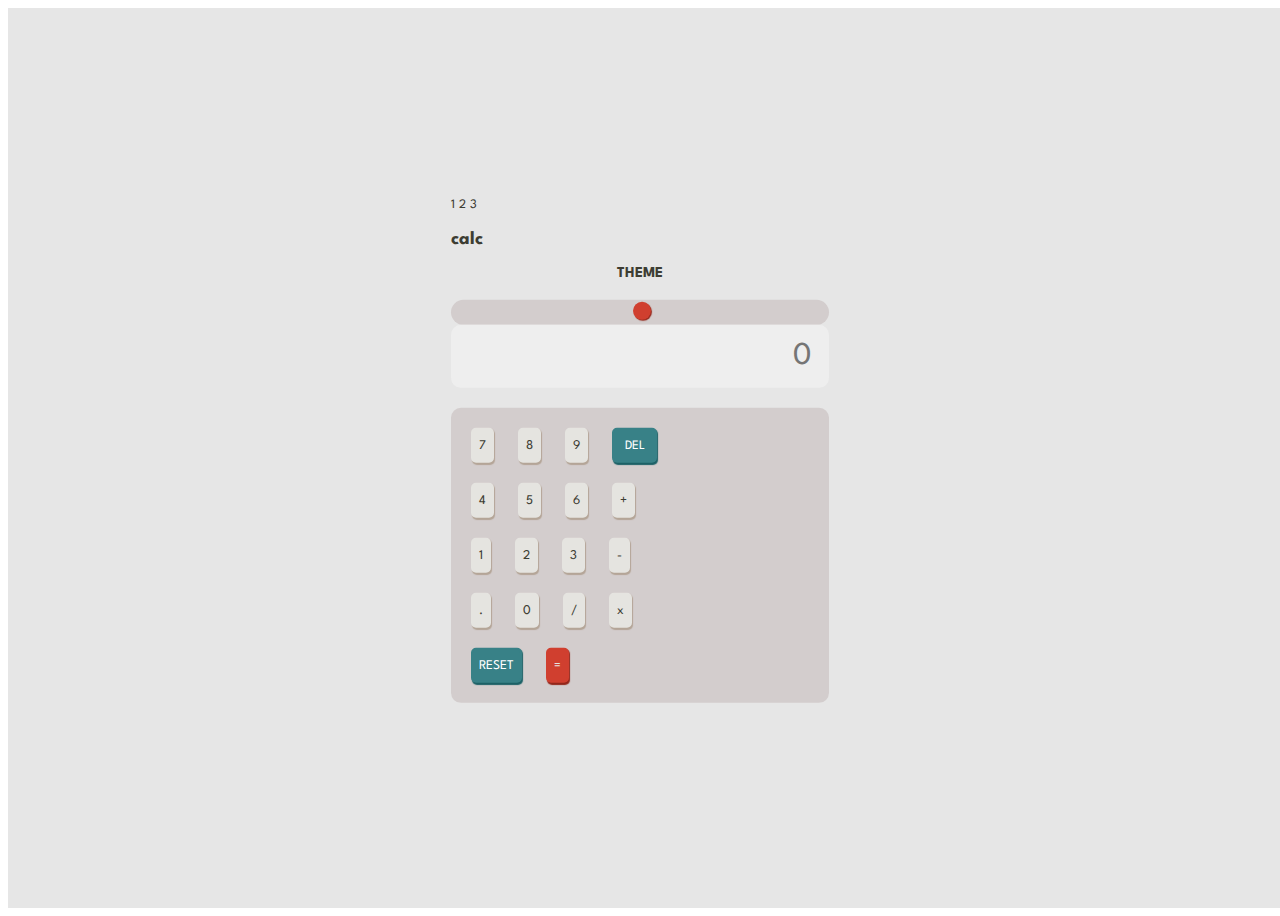
==== index.html @ 0de3f37c "Se agrega el proyecto" ====
<!DOCTYPE html>
<html lang="pt-br">
<head>
    <!-- Basics Metas Configs -->
    <meta charset="UTF-8">
    <meta http-equiv="X-UA-Compatible" content="IE=edge">
    <meta name="viewport" content="width=device-width, initial-scale=1.0">

    <!-- Description for Google Searchs -->
    <meta 
        name="description"
        content="This Responsive Calculator is a portifolio project and challenge made by Frotntend Mentor"
    >

    <title>Calculator</title>

    <!-- Favicon -->
    <link rel="shortcut icon" href="images/favicon-32x32.png" type="image/x-icon">

    <!-- Boosttap CSS link -->
    <link href="https://cdn.jsdelivr.net/npm/bootstrap@5.0.2/dist/css/bootstrap.min.css" rel="stylesheet" integrity="sha384-EVSTQN3/azprG1Anm3QDgpJLIm9Nao0Yz1ztcQTwFspd3yD65VohhpuuCOmLASjC" crossorigin="anonymous">

    <!-- Default style CSS -->
    <link rel="stylesheet" href="style.css">

</head>
<body>
    
    <div class="calc container-fluid">
        <div class="row calc-content justify-content-center w-100 mx-auto">
            <div class="col-12 col-md-8 col-lg-6 col-xl-4 ">

                <!-- Top of the Calculator -->
                <div class="container calc-top">

                    <!-- 3 themes options -->
                    <div class="row justify-content-end">
                        <span class="col-1">1</span>
                        <span class="col-1">2</span>
                        <span class="col-1">3</span>
                    </div>

                    <!-- Theme toggle options  -->
                    <div class="calc-top row">

                        <h3 class="col-6">calc</h3>
                        <h4 class="col-3">theme</h4>

                        <div class="col-3 toggle">
                            <div class="btn-group">
                                <input type="range" id="btnTheme" min="1" max="3" value="1" onchange="myFunction_set(this.value);">
                            </div>
                        </div>

                    </div>

                    <!-- Input to put the results  -->
                    <div class="calc-top-result row">
                        <input type="text" class="col-12" id="result" placeholder="0" disabled></input>
                    </div>
                </div>

                <!-- Bottom of the Calculator -->
                <div class="calc-keys">

                    <!-- All the Keys/Buttons for the Calculator Works -->
                    <div class="container">
                        <div class="row">
                            <input class="col" type="button" value="7" onclick="input('7')">
                            <input class="col" type="button" value="8" onclick="input('8')">
                            <input class="col" type="button" value="9" onclick="input('9')">
                            <input class="col" type="button" value="DEL" id="del" onclick="del()">
                        </div>
                        <div class="row">
                            <input class="col" type="button" value="4" onclick="input('4')">
                            <input class="col" type="button" value="5" onclick="input('5')">
                            <input class="col" type="button" value="6" onclick="input('6')">
                            <input class="col" type="button" value="+" onclick="input('+')">
                        </div>
                        <div class="row">
                            <input class="col" type="button" value="1" onclick="input('1')">
                            <input class="col" type="button" value="2" onclick="input('2')">
                            <input class="col" type="button" value="3" onclick="input('3')">
                            <input class="col" type="button" value="-" onclick="input('-')">
                        </div>
                        <div class="row">
                            <input class="col" type="button" value="." onclick="input('.')">
                            <input class="col" type="button" value="0" onclick="input('0')">
                            <input class="col" type="button" value="/" onclick="input('/')">
                            <input class="col" type="button" value="x" onclick="input('*')">
                        </div>
                        <div class="row">
                            <input class="col" type="button" value="RESET" id="reset" onclick="reset()">
                            <input class="col" type="button" value="=" id="equals" onclick="calc()">
                        </div>
                    </div>

                </div>

            </div>
        </div>
    </div>

    <!-- Link Boostrap JS  -->
    <script src="https://cdn.jsdelivr.net/npm/bootstrap@5.0.2/dist/js/bootstrap.bundle.min.js" integrity="sha384-MrcW6ZMFYlzcLA8Nl+NtUVF0sA7MsXsP1UyJoMp4YLEuNSfAP+JcXn/tWtIaxVXM" crossorigin="anonymous"></script>

    <!-- Link Script Js -->
    <script src="script.js"></script>
</body>
</html>
---- style.css ----
/* Importing Font */
@import url('https://fonts.googleapis.com/css2?family=Spartan:wght@700&display=swap');

/* Font settings */
*{
    font-family: 'Spartan', sans-serif;
}

/* Cores */
:root{
    --background          : #3a4764;
    --background-dark     : #232c43;
    --background-very-dark: #182034;


    --key-color-top       : #ffffff;
    --key-color-bottom    : #3a4764;
    --key-background      : #eae3dc;
    --key-background-dark : #dfd9d2;
    --key-shadow          : #b4a597;

    --key-blue-background : #637097;
    --key-blue-shadow     : #404e72;

    --key-red-background  : #d03f2f;
    --key-red-shadow      : #93261a;

    --transition: 1s;
}

/* Background settings */
.calc{
    background-color: var(--background);
    width: 100vw;
    height: 100vh;
    transition: var(--transition);
}
.calc-content{  
    position: absolute;
    top: 50%;
    left: 50%;
    transform: translate(-50%, -50%);
}

/* Top of the calculator */
.calc-top h3{
    color: var(--key-color-top);
    transition: var(--transition);
}

.calc-top h4{
    color: var(--key-color-top);
    text-transform: uppercase;
    font-size: 15px;
    text-align: center;
    margin-top: 5px;
    transition: var(--transition);
}
.calc-top span{
    color: var(--key-color-top);
    font-size: 13px;
    transition: var(--transition);
}
.calc-top-result input{
    background-color: var(--background-very-dark); 
    color: var(--key-color-top);
    border: none;
    margin-bottom: 20px;
    text-align: right;
    padding: 17px;
    font-size: 32px;
    border-radius: 10px;
    transition: var(--transition);
}

/* Keys or Bottons */
.calc-keys{
    background-color: var(--background-dark);
    border-radius: 10px;
    padding: 10px;
    transition: var(--transition);
}
.calc-keys input{
    background-color: var(--key-background);
    color: var(--key-color-bottom);
    border: 2px solid var(--key-background);
    border-radius: 5px;
    box-shadow: 1px 1.5px 1px var(--key-shadow);
    margin: 10px;
    height: 35px;
    transition: var(--transition);
}
#reset, #del{
    background-color: var(--key-blue-background);
    color: #FFF;
    box-shadow: 1px 1.5px 1px var(--key-blue-shadow);
    border: 2px solid var(--key-blue-background);
    transition: var(--transition);
}
#del{
    font-size: 13px;
    padding: 0 3%;
}
#equals{
    background-color: var(--key-red-background);
    color: var(--key-background);
    box-shadow: 1px 1.5px 1px var(--key-red-shadow);
    border: 2px solid var(--key-red-background);
    transition: var(--transition);
}

/* Keys hover animations */
.calc-keys input:hover{
    border: 2px solid var(--key-background);
    color: var(--key-color-top);
    background-color: hsla(0, 0%, 100%, 0);
    transition: 0.5s;
}
#reset:hover, #del:hover{
    border: 2px solid var(--key-blue-background);
    color: var(--key-blue-background);
    background-color: hsla(0, 0%, 100%, 0);
    transition: 0.5s;
}
#equals:hover{
    border: 2px solid var(--key-red-background);
    color: var(--key-red-background);
    background-color: hsla(0, 0%, 100%, 0);
    transition: 0.5s;
}

/* Keys activated */
.calc-keys input:active{
    box-shadow: 3px 3px 3px var(--key-shadow);
    background-color: var(--key-background);
    color: var(--background);
}
#reset:active, #del:active{
    box-shadow: 3px 3px 3px var(--key-blue-shadow);
    background-color: var(--key-blue-background);
    color: var(--key-background);
}
#equals:active{
    box-shadow: 3px 3px 3px var(--key-red-shadow);
    background-color: var(--key-red-background);
    color: var(--key-background);
}

/* Toggle theme button */
/* Basics configs for styling input type range */
input[type=range] {
    -webkit-appearance: none; /* Hides the slider so that custom slider can be made */
    width: 100%; /* Specific width is required for Firefox. */
    background: transparent; /* Otherwise white in Chrome */
}
  
input[type=range]::-webkit-slider-thumb {
    -webkit-appearance: none;
}
  
input[type=range]:focus {
    outline: none; /* Removes the blue border. You should probably do some kind of focus styling for accessibility reasons though. */
}
  
input[type=range]::-ms-track {
    width: 100%;
    cursor: pointer;
  
    /* Hides the slider so custom styles can be added */
    background: transparent; 
    border-color: transparent;
    color: transparent;
}

/* Styling Thumb for diferents browsers */
/* thumb = circle on the range */

/* WebKit/Blink */
input[type=range]::-webkit-slider-thumb {
    -webkit-appearance: none;
    border: none;
    height: 18px;
    width: 18px;
    border-radius: 20px;
    background: var(--key-red-background);
    cursor: pointer;
    box-shadow: 1px 1px 1px var(--key-red-shadow);
    transition: var(--transition);
}
/* Firefox */
input[type=range]::-moz-range-thumb {
    -webkit-appearance: none;
    border: none;
    height: 18px;
    width: 18px;
    border-radius: 20px;
    background: var(--key-red-background);
    cursor: pointer;
    box-shadow: 1px 1px 1px var(--key-red-shadow);
}
  
  /* IE */
input[type=range]::-ms-thumb {
    -webkit-appearance: none;
    border: none;
    height: 18px;
    width: 18px;
    border-radius: 20px;
    background: var(--key-red-background);
    cursor: pointer;
    box-shadow: 1px 1px 1px var(--key-red-shadow);
}
/* Style for background */
.toggle{
    background-color: var(--background-dark);
    border-radius: 25px;
    height: 25px;
    padding: 0 6px !important;
    transition: var(--transition);
}
/* This make user can click and drag the button */
.toggle input{
    width: 100%;
}

/* ======================= Theme 2 ======================= */
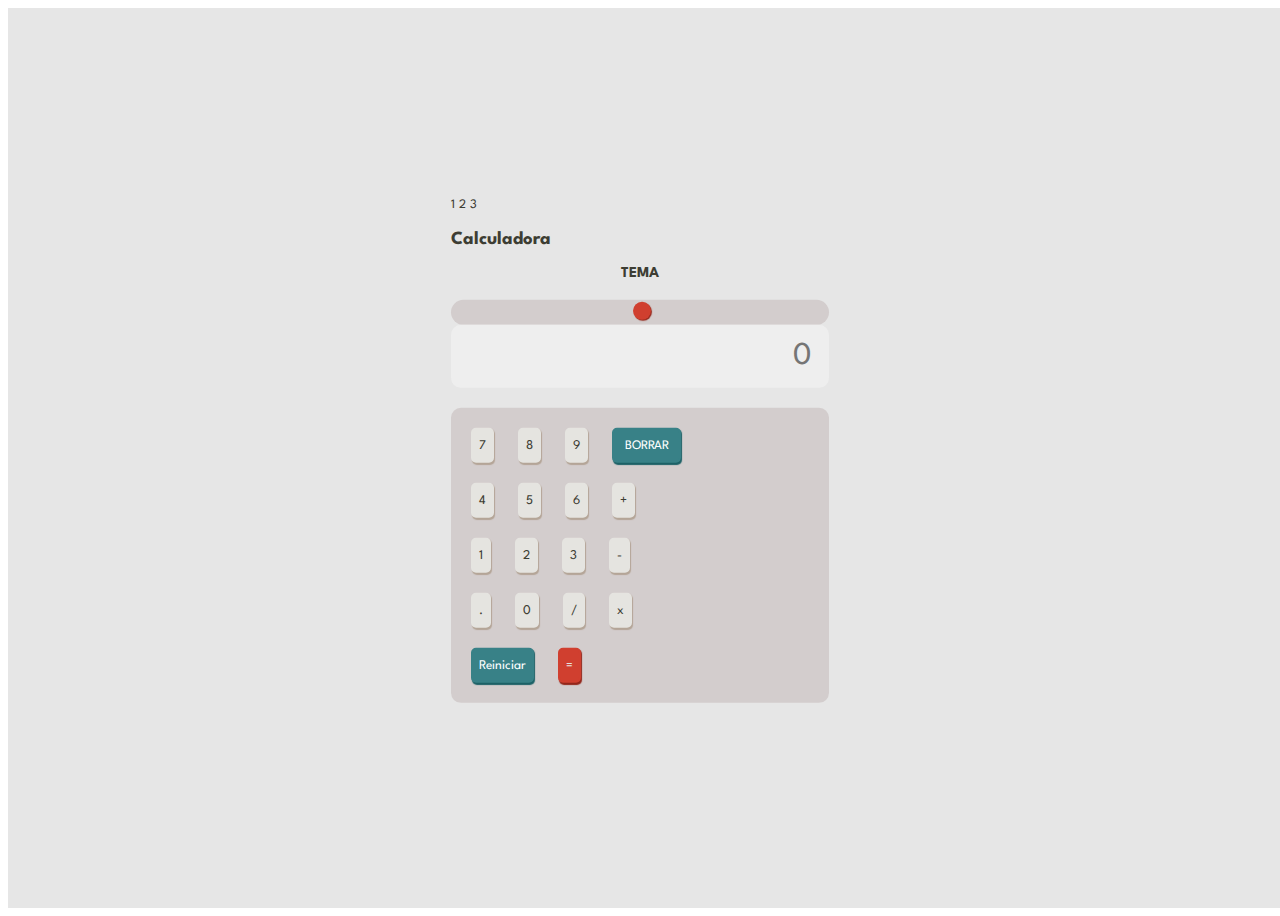
==== commit 1f185bf1: "Traducción main" ====
--- a/index.html
+++ b/index.html
@@ -1,110 +1,101 @@
 <!DOCTYPE html>
 <html lang="pt-br">
+
 <head>
-    <!-- Basics Metas Configs -->
-    <meta charset="UTF-8">
-    <meta http-equiv="X-UA-Compatible" content="IE=edge">
-    <meta name="viewport" content="width=device-width, initial-scale=1.0">
+  <meta charset="UTF-8">
+  <meta http-equiv="X-UA-Compatible" content="IE=edge">
+  <meta name="viewport" content="width=device-width, initial-scale=1.0">
 
-    <!-- Description for Google Searchs -->
-    <meta 
-        name="description"
-        content="This Responsive Calculator is a portifolio project and challenge made by Frotntend Mentor"
-    >
+  <meta name="description"
+    content="This Responsive Calculator is a portifolio project and challenge made by Frotntend Mentor">
 
-    <title>Calculator</title>
+  <title>Calculadora</title>
 
-    <!-- Favicon -->
-    <link rel="shortcut icon" href="images/favicon-32x32.png" type="image/x-icon">
+  <link rel="shortcut icon" href="images/favicon-32x32.png" type="image/x-icon">
 
-    <!-- Boosttap CSS link -->
-    <link href="https://cdn.jsdelivr.net/npm/bootstrap@5.0.2/dist/css/bootstrap.min.css" rel="stylesheet" integrity="sha384-EVSTQN3/azprG1Anm3QDgpJLIm9Nao0Yz1ztcQTwFspd3yD65VohhpuuCOmLASjC" crossorigin="anonymous">
+  <link href="https://cdn.jsdelivr.net/npm/bootstrap@5.0.2/dist/css/bootstrap.min.css" rel="stylesheet"
+    integrity="sha384-EVSTQN3/azprG1Anm3QDgpJLIm9Nao0Yz1ztcQTwFspd3yD65VohhpuuCOmLASjC" crossorigin="anonymous">
 
-    <!-- Default style CSS -->
-    <link rel="stylesheet" href="style.css">
+  <link rel="stylesheet" href="style.css">
 
 </head>
+
 <body>
-    
-    <div class="calc container-fluid">
-        <div class="row calc-content justify-content-center w-100 mx-auto">
-            <div class="col-12 col-md-8 col-lg-6 col-xl-4 ">
 
-                <!-- Top of the Calculator -->
-                <div class="container calc-top">
+  <div class="calc container-fluid">
+    <div class="row calc-content justify-content-center w-100 mx-auto">
+      <div class="col-12 col-md-8 col-lg-6 col-xl-4 ">
 
-                    <!-- 3 themes options -->
-                    <div class="row justify-content-end">
-                        <span class="col-1">1</span>
-                        <span class="col-1">2</span>
-                        <span class="col-1">3</span>
-                    </div>
+        <div class="container calc-top">
 
-                    <!-- Theme toggle options  -->
-                    <div class="calc-top row">
+          <div class="row justify-content-end">
+            <span class="col-1">1</span>
+            <span class="col-1">2</span>
+            <span class="col-1">3</span>
+          </div>
 
-                        <h3 class="col-6">calc</h3>
-                        <h4 class="col-3">theme</h4>
+          <div class="calc-top row">
 
-                        <div class="col-3 toggle">
-                            <div class="btn-group">
-                                <input type="range" id="btnTheme" min="1" max="3" value="1" onchange="myFunction_set(this.value);">
-                            </div>
-                        </div>
+            <h3 class="col-6">Calculadora</h3>
+            <h4 class="col-3">Tema</h4>
 
-                    </div>
+            <div class="col-3 toggle">
+              <div class="btn-group">
+                <input type="range" id="btnTheme" min="1" max="3" value="1" onchange="miFuncion(this.value);">
+              </div>
+            </div>
 
-                    <!-- Input to put the results  -->
-                    <div class="calc-top-result row">
-                        <input type="text" class="col-12" id="result" placeholder="0" disabled></input>
-                    </div>
-                </div>
+          </div>
 
-                <!-- Bottom of the Calculator -->
-                <div class="calc-keys">
+          <div class="calc-top-result row">
+            <input type="text" class="col-12" id="result" placeholder="0" disabled></input>
+          </div>
+        </div>
 
-                    <!-- All the Keys/Buttons for the Calculator Works -->
-                    <div class="container">
-                        <div class="row">
-                            <input class="col" type="button" value="7" onclick="input('7')">
-                            <input class="col" type="button" value="8" onclick="input('8')">
-                            <input class="col" type="button" value="9" onclick="input('9')">
-                            <input class="col" type="button" value="DEL" id="del" onclick="del()">
-                        </div>
-                        <div class="row">
-                            <input class="col" type="button" value="4" onclick="input('4')">
-                            <input class="col" type="button" value="5" onclick="input('5')">
-                            <input class="col" type="button" value="6" onclick="input('6')">
-                            <input class="col" type="button" value="+" onclick="input('+')">
-                        </div>
-                        <div class="row">
-                            <input class="col" type="button" value="1" onclick="input('1')">
-                            <input class="col" type="button" value="2" onclick="input('2')">
-                            <input class="col" type="button" value="3" onclick="input('3')">
-                            <input class="col" type="button" value="-" onclick="input('-')">
-                        </div>
-                        <div class="row">
-                            <input class="col" type="button" value="." onclick="input('.')">
-                            <input class="col" type="button" value="0" onclick="input('0')">
-                            <input class="col" type="button" value="/" onclick="input('/')">
-                            <input class="col" type="button" value="x" onclick="input('*')">
-                        </div>
-                        <div class="row">
-                            <input class="col" type="button" value="RESET" id="reset" onclick="reset()">
-                            <input class="col" type="button" value="=" id="equals" onclick="calc()">
-                        </div>
-                    </div>
+        <div class="teclas-de-calculo">
 
-                </div>
+          <div class="container">
+            <div class="row">
+              <input class="col" type="button" value="7" onclick="entrada('7')">
+              <input class="col" type="button" value="8" onclick="entrada('8')">
+              <input class="col" type="button" value="9" onclick="entrada('9')">
+              <input class="col" type="button" value="BORRAR" id="del" onclick="borrar()">
+            </div>
+            <div class="row">
+              <input class="col" type="button" value="4" onclick="entrada('4')">
+              <input class="col" type="button" value="5" onclick="entrada('5')">
+              <input class="col" type="button" value="6" onclick="entrada('6')">
+              <input class="col" type="button" value="+" onclick="entrada('+')">
+            </div>
+            <div class="row">
+              <input class="col" type="button" value="1" onclick="entrada('1')">
+              <input class="col" type="button" value="2" onclick="entrada('2')">
+              <input class="col" type="button" value="3" onclick="entrada('3')">
+              <input class="col" type="button" value="-" onclick="entrada('-')">
+            </div>
+            <div class="row">
+              <input class="col" type="button" value="." onclick="entrada('.')">
+              <input class="col" type="button" value="0" onclick="entrada('0')">
+              <input class="col" type="button" value="/" onclick="entrada('/')">
+              <input class="col" type="button" value="x" onclick="entrada('*')">
+            </div>
+            <div class="row">
+              <input class="col" type="button" value="Reiniciar" id="reset" onclick="reiniciar()">
+              <input class="col" type="button" value="=" id="equals" onclick="calcular()">
+            </div>
+          </div>
 
-            </div>
         </div>
+
+      </div>
     </div>
+  </div>
 
-    <!-- Link Boostrap JS  -->
-    <script src="https://cdn.jsdelivr.net/npm/bootstrap@5.0.2/dist/js/bootstrap.bundle.min.js" integrity="sha384-MrcW6ZMFYlzcLA8Nl+NtUVF0sA7MsXsP1UyJoMp4YLEuNSfAP+JcXn/tWtIaxVXM" crossorigin="anonymous"></script>
+  <script src="https://cdn.jsdelivr.net/npm/bootstrap@5.0.2/dist/js/bootstrap.bundle.min.js"
+    integrity="sha384-MrcW6ZMFYlzcLA8Nl+NtUVF0sA7MsXsP1UyJoMp4YLEuNSfAP+JcXn/tWtIaxVXM"
+    crossorigin="anonymous"></script>
 
-    <!-- Link Script Js -->
-    <script src="script.js"></script>
+  <script src="script.js"></script>
 </body>
+
 </html>--- a/style.css
+++ b/style.css
@@ -1,226 +1,228 @@
 /* Importing Font */
-@import url('https://fonts.googleapis.com/css2?family=Spartan:wght@700&display=swap');
+@import url("https://fonts.googleapis.com/css2?family=Spartan:wght@700&display=swap");
 
 /* Font settings */
-*{
-    font-family: 'Spartan', sans-serif;
+* {
+  font-family: "Spartan", sans-serif;
 }
 
 /* Cores */
-:root{
-    --background          : #3a4764;
-    --background-dark     : #232c43;
-    --background-very-dark: #182034;
-
-
-    --key-color-top       : #ffffff;
-    --key-color-bottom    : #3a4764;
-    --key-background      : #eae3dc;
-    --key-background-dark : #dfd9d2;
-    --key-shadow          : #b4a597;
-
-    --key-blue-background : #637097;
-    --key-blue-shadow     : #404e72;
-
-    --key-red-background  : #d03f2f;
-    --key-red-shadow      : #93261a;
-
-    --transition: 1s;
+:root {
+  --background: #3a4764;
+  --background-dark: #232c43;
+  --background-very-dark: #182034;
+
+  --key-color-top: #ffffff;
+  --key-color-bottom: #3a4764;
+  --key-background: #eae3dc;
+  --key-background-dark: #dfd9d2;
+  --key-shadow: #b4a597;
+
+  --key-blue-background: #637097;
+  --key-blue-shadow: #404e72;
+
+  --key-red-background: #d03f2f;
+  --key-red-shadow: #93261a;
+
+  --transition: 1s;
 }
 
 /* Background settings */
-.calc{
-    background-color: var(--background);
-    width: 100vw;
-    height: 100vh;
-    transition: var(--transition);
-}
-.calc-content{  
-    position: absolute;
-    top: 50%;
-    left: 50%;
-    transform: translate(-50%, -50%);
+.calc {
+  background-color: var(--background);
+  width: 100vw;
+  height: 100vh;
+  transition: var(--transition);
+}
+.calc-content {
+  position: absolute;
+  top: 50%;
+  left: 50%;
+  transform: translate(-50%, -50%);
 }
 
 /* Top of the calculator */
-.calc-top h3{
-    color: var(--key-color-top);
-    transition: var(--transition);
-}
-
-.calc-top h4{
-    color: var(--key-color-top);
-    text-transform: uppercase;
-    font-size: 15px;
-    text-align: center;
-    margin-top: 5px;
-    transition: var(--transition);
-}
-.calc-top span{
-    color: var(--key-color-top);
-    font-size: 13px;
-    transition: var(--transition);
-}
-.calc-top-result input{
-    background-color: var(--background-very-dark); 
-    color: var(--key-color-top);
-    border: none;
-    margin-bottom: 20px;
-    text-align: right;
-    padding: 17px;
-    font-size: 32px;
-    border-radius: 10px;
-    transition: var(--transition);
+.calc-top h3 {
+  color: var(--key-color-top);
+  transition: var(--transition);
+}
+
+.calc-top h4 {
+  color: var(--key-color-top);
+  text-transform: uppercase;
+  font-size: 15px;
+  text-align: center;
+  margin-top: 5px;
+  transition: var(--transition);
+}
+.calc-top span {
+  color: var(--key-color-top);
+  font-size: 13px;
+  transition: var(--transition);
+}
+.calc-top-result input {
+  background-color: var(--background-very-dark);
+  color: var(--key-color-top);
+  border: none;
+  margin-bottom: 20px;
+  text-align: right;
+  padding: 17px;
+  font-size: 32px;
+  border-radius: 10px;
+  transition: var(--transition);
 }
 
 /* Keys or Bottons */
-.calc-keys{
-    background-color: var(--background-dark);
-    border-radius: 10px;
-    padding: 10px;
-    transition: var(--transition);
-}
-.calc-keys input{
-    background-color: var(--key-background);
-    color: var(--key-color-bottom);
-    border: 2px solid var(--key-background);
-    border-radius: 5px;
-    box-shadow: 1px 1.5px 1px var(--key-shadow);
-    margin: 10px;
-    height: 35px;
-    transition: var(--transition);
-}
-#reset, #del{
-    background-color: var(--key-blue-background);
-    color: #FFF;
-    box-shadow: 1px 1.5px 1px var(--key-blue-shadow);
-    border: 2px solid var(--key-blue-background);
-    transition: var(--transition);
-}
-#del{
-    font-size: 13px;
-    padding: 0 3%;
-}
-#equals{
-    background-color: var(--key-red-background);
-    color: var(--key-background);
-    box-shadow: 1px 1.5px 1px var(--key-red-shadow);
-    border: 2px solid var(--key-red-background);
-    transition: var(--transition);
+.teclas-de-calculo {
+  background-color: var(--background-dark);
+  border-radius: 10px;
+  padding: 10px;
+  transition: var(--transition);
+}
+.teclas-de-calculo input {
+  background-color: var(--key-background);
+  color: var(--key-color-bottom);
+  border: 2px solid var(--key-background);
+  border-radius: 5px;
+  box-shadow: 1px 1.5px 1px var(--key-shadow);
+  margin: 10px;
+  height: 35px;
+  transition: var(--transition);
+}
+#reset,
+#del {
+  background-color: var(--key-blue-background);
+  color: #fff;
+  box-shadow: 1px 1.5px 1px var(--key-blue-shadow);
+  border: 2px solid var(--key-blue-background);
+  transition: var(--transition);
+}
+#del {
+  font-size: 13px;
+  padding: 0 3%;
+}
+#equals {
+  background-color: var(--key-red-background);
+  color: var(--key-background);
+  box-shadow: 1px 1.5px 1px var(--key-red-shadow);
+  border: 2px solid var(--key-red-background);
+  transition: var(--transition);
 }
 
 /* Keys hover animations */
-.calc-keys input:hover{
-    border: 2px solid var(--key-background);
-    color: var(--key-color-top);
-    background-color: hsla(0, 0%, 100%, 0);
-    transition: 0.5s;
-}
-#reset:hover, #del:hover{
-    border: 2px solid var(--key-blue-background);
-    color: var(--key-blue-background);
-    background-color: hsla(0, 0%, 100%, 0);
-    transition: 0.5s;
-}
-#equals:hover{
-    border: 2px solid var(--key-red-background);
-    color: var(--key-red-background);
-    background-color: hsla(0, 0%, 100%, 0);
-    transition: 0.5s;
+.teclas-de-calculo input:hover {
+  border: 2px solid var(--key-background);
+  color: var(--key-color-top);
+  background-color: hsla(0, 0%, 100%, 0);
+  transition: 0.5s;
+}
+#reset:hover,
+#del:hover {
+  border: 2px solid var(--key-blue-background);
+  color: var(--key-blue-background);
+  background-color: hsla(0, 0%, 100%, 0);
+  transition: 0.5s;
+}
+#equals:hover {
+  border: 2px solid var(--key-red-background);
+  color: var(--key-red-background);
+  background-color: hsla(0, 0%, 100%, 0);
+  transition: 0.5s;
 }
 
 /* Keys activated */
-.calc-keys input:active{
-    box-shadow: 3px 3px 3px var(--key-shadow);
-    background-color: var(--key-background);
-    color: var(--background);
-}
-#reset:active, #del:active{
-    box-shadow: 3px 3px 3px var(--key-blue-shadow);
-    background-color: var(--key-blue-background);
-    color: var(--key-background);
-}
-#equals:active{
-    box-shadow: 3px 3px 3px var(--key-red-shadow);
-    background-color: var(--key-red-background);
-    color: var(--key-background);
+.teclas-de-calculo input:active {
+  box-shadow: 3px 3px 3px var(--key-shadow);
+  background-color: var(--key-background);
+  color: var(--background);
+}
+#reset:active,
+#del:active {
+  box-shadow: 3px 3px 3px var(--key-blue-shadow);
+  background-color: var(--key-blue-background);
+  color: var(--key-background);
+}
+#equals:active {
+  box-shadow: 3px 3px 3px var(--key-red-shadow);
+  background-color: var(--key-red-background);
+  color: var(--key-background);
 }
 
 /* Toggle theme button */
 /* Basics configs for styling input type range */
-input[type=range] {
-    -webkit-appearance: none; /* Hides the slider so that custom slider can be made */
-    width: 100%; /* Specific width is required for Firefox. */
-    background: transparent; /* Otherwise white in Chrome */
-}
-  
-input[type=range]::-webkit-slider-thumb {
-    -webkit-appearance: none;
-}
-  
-input[type=range]:focus {
-    outline: none; /* Removes the blue border. You should probably do some kind of focus styling for accessibility reasons though. */
-}
-  
-input[type=range]::-ms-track {
-    width: 100%;
-    cursor: pointer;
-  
-    /* Hides the slider so custom styles can be added */
-    background: transparent; 
-    border-color: transparent;
-    color: transparent;
+input[type="range"] {
+  -webkit-appearance: none; /* Hides the slider so that custom slider can be made */
+  width: 100%; /* Specific width is required for Firefox. */
+  background: transparent; /* Otherwise white in Chrome */
+}
+
+input[type="range"]::-webkit-slider-thumb {
+  -webkit-appearance: none;
+}
+
+input[type="range"]:focus {
+  outline: none; /* Removes the blue border. You should probably do some kind of focus styling for accessibility reasons though. */
+}
+
+input[type="range"]::-ms-track {
+  width: 100%;
+  cursor: pointer;
+
+  /* Hides the slider so custom styles can be added */
+  background: transparent;
+  border-color: transparent;
+  color: transparent;
 }
 
 /* Styling Thumb for diferents browsers */
 /* thumb = circle on the range */
 
 /* WebKit/Blink */
-input[type=range]::-webkit-slider-thumb {
-    -webkit-appearance: none;
-    border: none;
-    height: 18px;
-    width: 18px;
-    border-radius: 20px;
-    background: var(--key-red-background);
-    cursor: pointer;
-    box-shadow: 1px 1px 1px var(--key-red-shadow);
-    transition: var(--transition);
+input[type="range"]::-webkit-slider-thumb {
+  -webkit-appearance: none;
+  border: none;
+  height: 18px;
+  width: 18px;
+  border-radius: 20px;
+  background: var(--key-red-background);
+  cursor: pointer;
+  box-shadow: 1px 1px 1px var(--key-red-shadow);
+  transition: var(--transition);
 }
 /* Firefox */
-input[type=range]::-moz-range-thumb {
-    -webkit-appearance: none;
-    border: none;
-    height: 18px;
-    width: 18px;
-    border-radius: 20px;
-    background: var(--key-red-background);
-    cursor: pointer;
-    box-shadow: 1px 1px 1px var(--key-red-shadow);
-}
-  
-  /* IE */
-input[type=range]::-ms-thumb {
-    -webkit-appearance: none;
-    border: none;
-    height: 18px;
-    width: 18px;
-    border-radius: 20px;
-    background: var(--key-red-background);
-    cursor: pointer;
-    box-shadow: 1px 1px 1px var(--key-red-shadow);
+input[type="range"]::-moz-range-thumb {
+  -webkit-appearance: none;
+  border: none;
+  height: 18px;
+  width: 18px;
+  border-radius: 20px;
+  background: var(--key-red-background);
+  cursor: pointer;
+  box-shadow: 1px 1px 1px var(--key-red-shadow);
+}
+
+/* IE */
+input[type="range"]::-ms-thumb {
+  -webkit-appearance: none;
+  border: none;
+  height: 18px;
+  width: 18px;
+  border-radius: 20px;
+  background: var(--key-red-background);
+  cursor: pointer;
+  box-shadow: 1px 1px 1px var(--key-red-shadow);
 }
 /* Style for background */
-.toggle{
-    background-color: var(--background-dark);
-    border-radius: 25px;
-    height: 25px;
-    padding: 0 6px !important;
-    transition: var(--transition);
+.toggle {
+  background-color: var(--background-dark);
+  border-radius: 25px;
+  height: 25px;
+  padding: 0 6px !important;
+  transition: var(--transition);
 }
 /* This make user can click and drag the button */
-.toggle input{
-    width: 100%;
+.toggle input {
+  width: 100%;
 }
 
 /* ======================= Theme 2 ======================= */
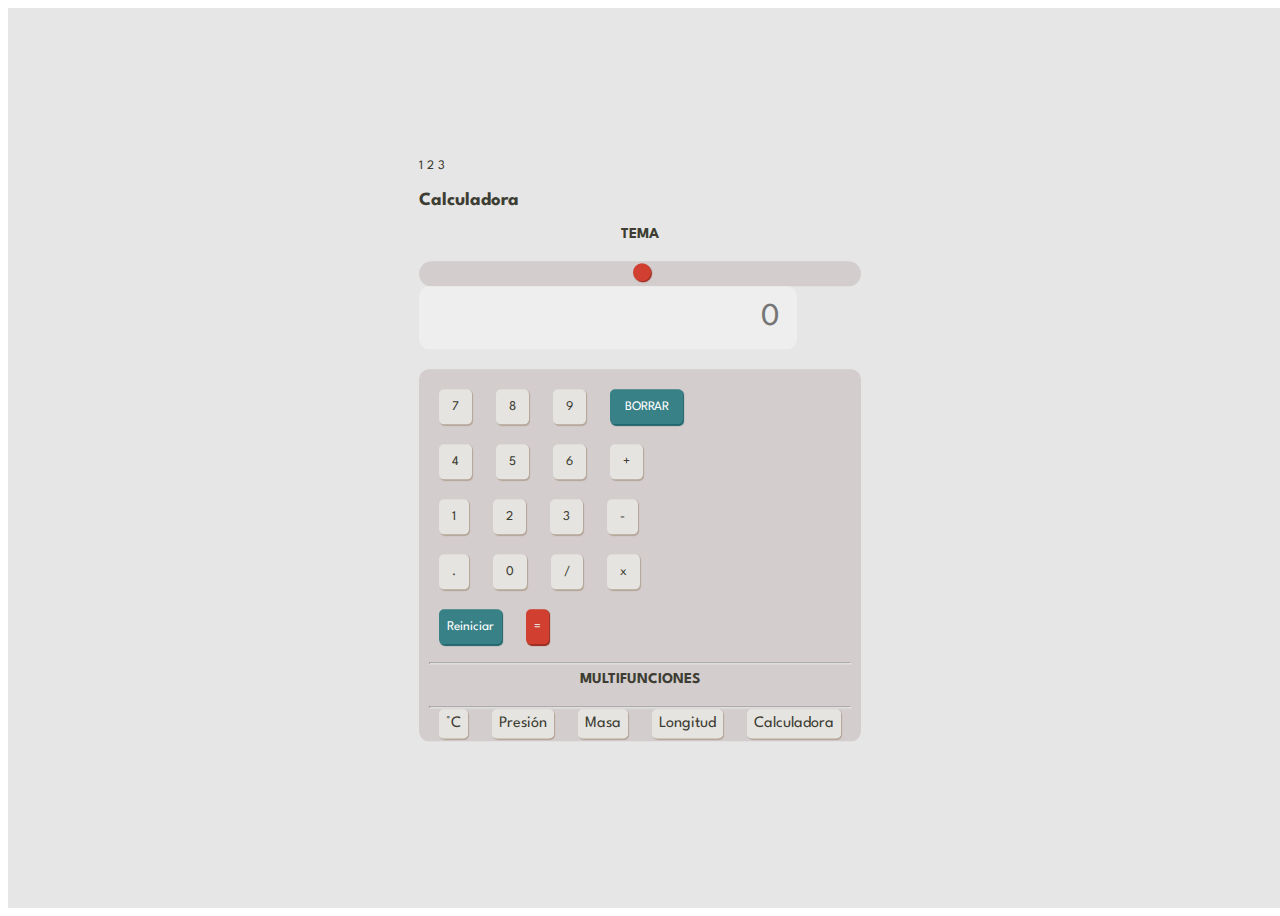
==== commit 55d6d868: "Se agrega funcionalidad presión" ====
--- a/index.html
+++ b/index.html
@@ -83,6 +83,18 @@
               <input class="col" type="button" value="Reiniciar" id="reset" onclick="reiniciar()">
               <input class="col" type="button" value="=" id="equals" onclick="calcular()">
             </div>
+            <div class="calc-top row">
+              <hr>
+              <h4 class="col-3">Multifunciones</h4>
+              <hr>
+            </div>
+            <div class="row">
+              <a class="col" type="button" href="./pages/temperatura.html">°C</a>
+              <a class=" col" type="button" href="./pages/presion.html">Presión</a>
+              <a class="col" type="button">Masa</a>
+              <a class="col" type="button">Longitud</a>
+              <a class="col" type="button" href="./index.html">Calculadora</a>
+            </div>
           </div>
 
         </div>
--- a/style.css
+++ b/style.css
@@ -79,15 +79,18 @@
   padding: 10px;
   transition: var(--transition);
 }
-.teclas-de-calculo input {
+.teclas-de-calculo input,
+a {
   background-color: var(--key-background);
   color: var(--key-color-bottom);
-  border: 2px solid var(--key-background);
+  border: 7px solid var(--key-background);
   border-radius: 5px;
   box-shadow: 1px 1.5px 1px var(--key-shadow);
   margin: 10px;
   height: 35px;
   transition: var(--transition);
+  text-decoration: none;
+  text-align: center;
 }
 #reset,
 #del {
@@ -110,7 +113,8 @@
 }
 
 /* Keys hover animations */
-.teclas-de-calculo input:hover {
+.teclas-de-calculo input:hover,
+a:hover {
   border: 2px solid var(--key-background);
   color: var(--key-color-top);
   background-color: hsla(0, 0%, 100%, 0);
